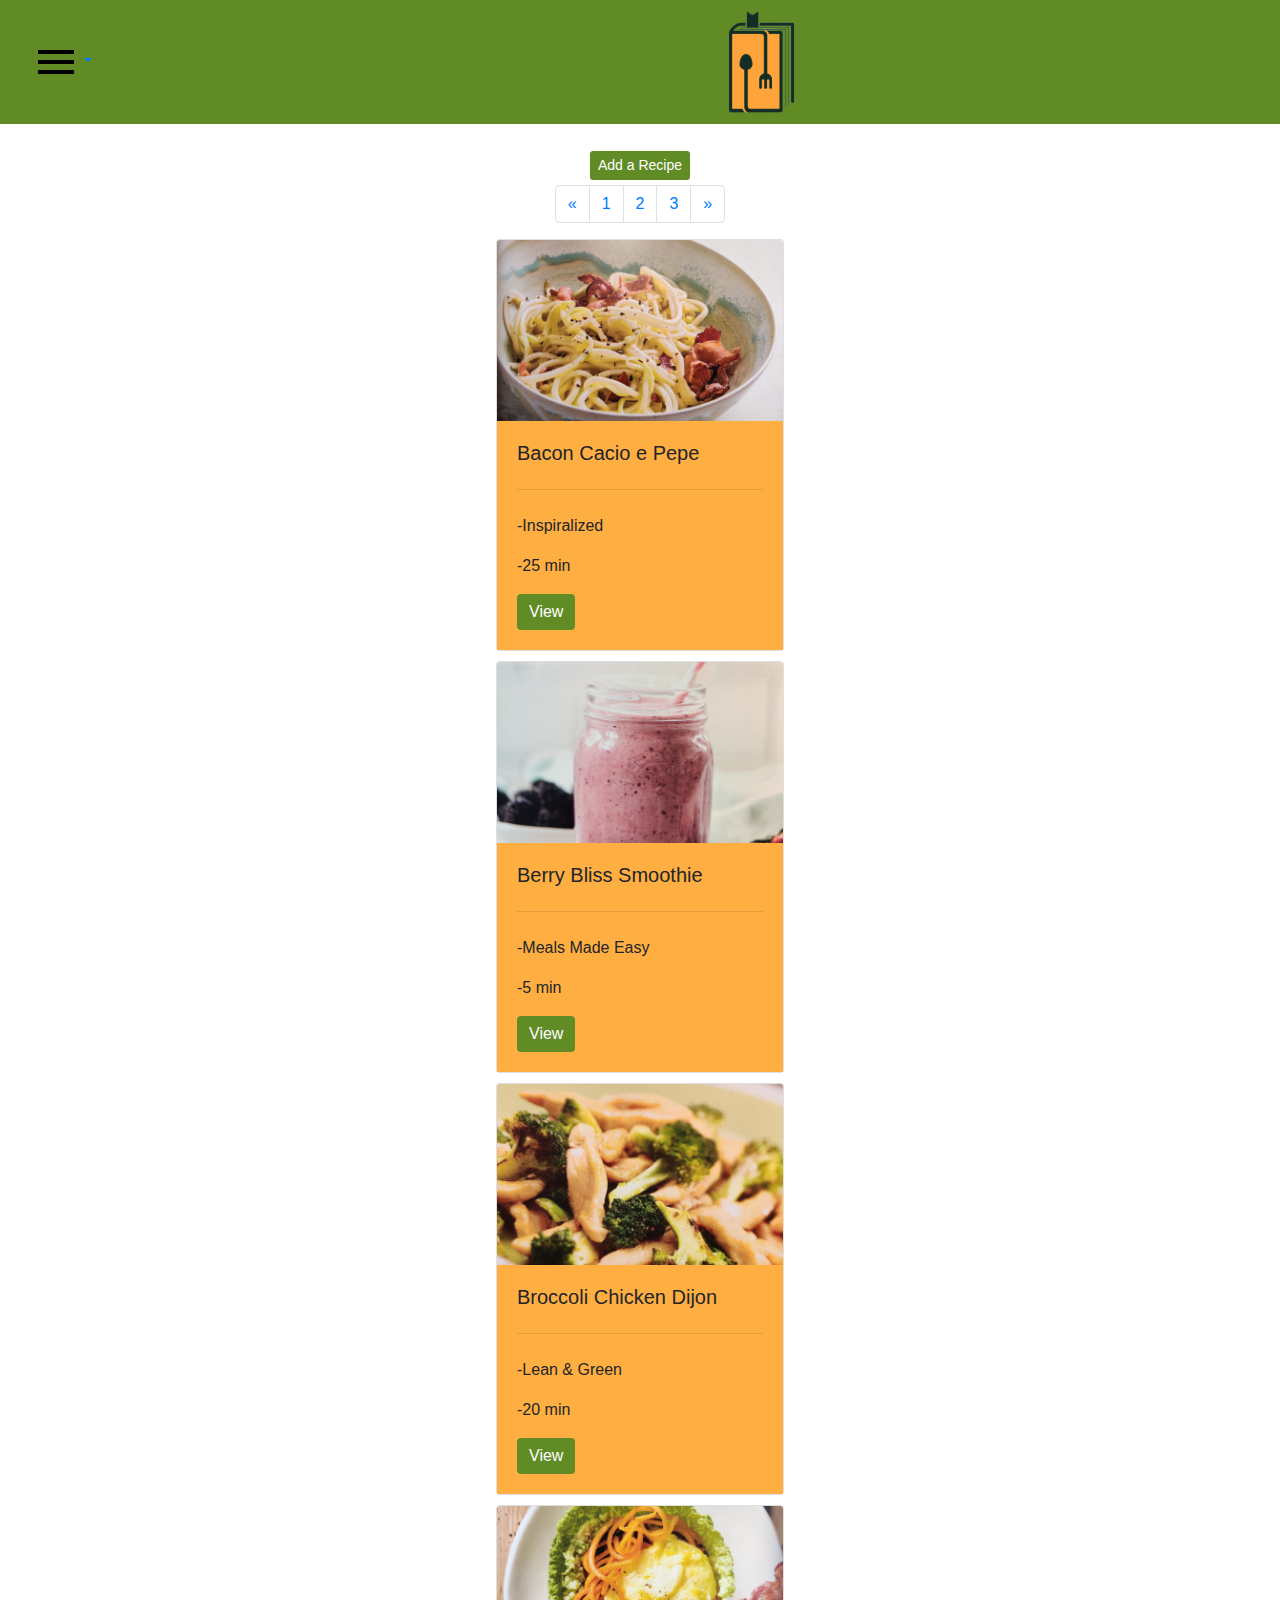
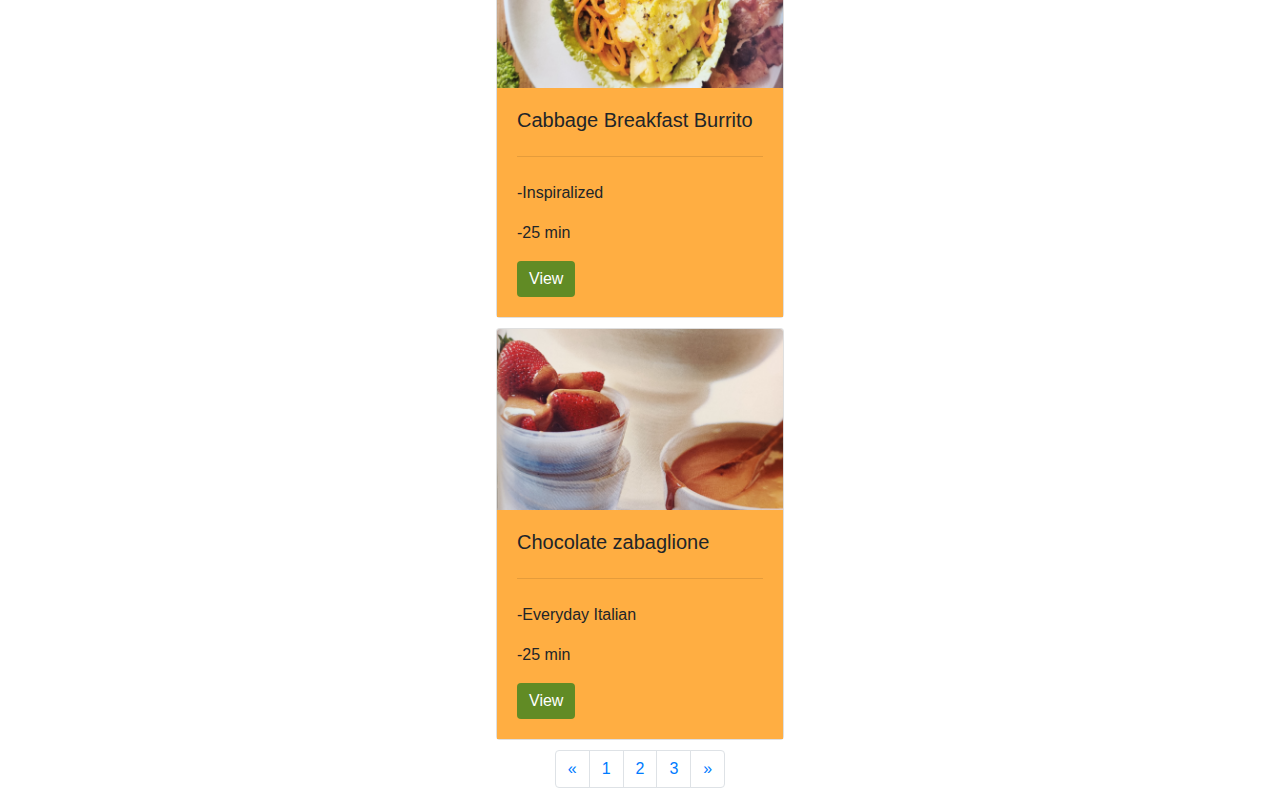
==== MyRecipes.html @ f9ef9d82 "Updates" ====
<html>
    <head>
        <meta name="viewport" content="width=device-width, initial-scale=1, shrink-to-fit=no">
        <link rel="stylesheet" href="css/1.css">
        <link rel="stylesheet" href="https://cdn.jsdelivr.net/npm/bootstrap@4.3.1/dist/css/bootstrap.min.css" integrity="sha384-ggOyR0iXCbMQv3Xipma34MD+dH/1fQ784/j6cY/iJTQUOhcWr7x9JvoRxT2MZw1T" crossorigin="anonymous">
    </head>
<body>
<section class="nav1">
    <nav class="navbar sticky-top ">
        <div class="dropdown">
            <ul class="nav nav-pills">
               
                <li class="nav-item dropdown">
                  <a class="nav-link dropdown-toggle" data-toggle="dropdown" href="#" role="button" aria-haspopup="true" aria-expanded="false"><img src="/IMAGES/bar (1).png"></a>
                  <div class="dropdown-menu">
                    <a class="dropdown-item" href="#">Home</a>
                    <a class="dropdown-item" href="index.html">Add a recipe</a>
                    <a class="dropdown-item" href="MyRecipes.html">View my recipes</a>
                    
                  </div>
                </li>
               
              </ul>
        </div>
                <a class="brand" href="#">
                    <img src="IMAGES/Screen Shot 2023-03-15 at 7.31 1 (2).png">
                  </a>
               
             
      </nav>
</section>

<section class="button1">
<div class="d-flex justify-content-center">
    <a href="index.html">
<button type="button" class="btn btn-primary btn-sm">Add a Recipe</button>
    </a>
</div>
</section>

<section>
    <nav aria-label="Page navigation example">
        <ul class="pagination justify-content-center">
          <li class="page-item">
            <a class="page-link" href="MyRecipes3.html" aria-label="Previous">
              <span aria-hidden="true">&laquo;</span>
            </a>
          </li>
          <li class="page-item"><a class="page-link" href="MyRecipes.html">1</a></li>
          <li class="page-item"><a class="page-link" href="MyRecipies2.html">2</a></li>
          <li class="page-item"><a class="page-link" href="MyRecipes3.html">3</a></li>
          <li class="page-item">
            <a class="page-link" href="MyRecipies2.html" aria-label="Next">
              <span aria-hidden="true">&raquo;</span>
            </a>
          </li>
        </ul>
      </nav>
</section>


<section>
  <div class="card" style="width: 18rem;">
    <img src="IMAGES/IMG_20230316_161051 1 (1).png" class="card-img-top" alt="...">
    <div class="card-body">
      <h5 class="card-title">Bacon Cacio e Pepe</h5>
      <hr class="my-4">
      <p class="card-text">-Inspiralized</p>
      <p class="card-text">-25 min</p>
      <a href="Recipe.html" class="btn btn-primary">View</a>
    </div>
  </div>
  <div class="card" style="width: 18rem;">
    <img src="IMAGES/IMG_20230316_155310 1 (2).png" class="card-img-top" alt="...">
    <div class="card-body">
      <h5 class="card-title">Berry Bliss Smoothie</h5>
      <hr class="my-4">
      <p class="card-text">-Meals Made Easy</p>
      <p class="card-text">-5 min</p>
      <a href="Recipe.html" class="btn btn-primary">View</a>
    </div>
  </div>
  <div class="card" style="width: 18rem;">
    <img src="IMAGES/IMG_20230316_155310 1 (3).png" class="card-img-top" alt="...">
    <div class="card-body">
      <h5 class="card-title">Broccoli Chicken Dijon</h5>
      <hr class="my-4">
      <p class="card-text">-Lean & Green</p>
      <p class="card-text">-20 min</p>
      <a href="Recipe.html" class="btn btn-primary">View</a>
    </div>
  </div>
  <div class="card" style="width: 18rem;">
    <img src="IMAGES/Cabbage.png" class="card-img-top" alt="...">
    <div class="card-body">
      <h5 class="card-title">Cabbage Breakfast Burrito</h5>
      <hr class="my-4">
      <p class="card-text">-Inspiralized</p>
      <p class="card-text">-25 min</p>
      <a href="Recipe.html" class="btn btn-primary">View</a>
    </div>
  </div>   
      
  <div class="card" style="width: 18rem;">
    <img src="IMAGES/chocolate.png" class="card-img-top" alt="...">
    <div class="card-body">
      <h5 class="card-title">Chocolate zabaglione</h5>
      <hr class="my-4">
      <p class="card-text">-Everyday Italian</p>
      <p class="card-text">-25 min</p>
      <a href="Recipe.html" class="btn btn-primary">View</a>
    </div>
  </div>  

</section>

<section>
  <nav aria-label="Page navigation example">
    <ul class="pagination justify-content-center">
      <li class="page-item">
        <a class="page-link" href="MyRecipes3.html" aria-label="Previous">
          <span aria-hidden="true">&laquo;</span>
        </a>
      </li>
      <li class="page-item"><a class="page-link" href="MyRecipes.html">1</a></li>
      <li class="page-item"><a class="page-link" href="MyRecipies2.html">2</a></li>
      <li class="page-item"><a class="page-link" href="MyRecipes3.html">3</a></li>
      <li class="page-item">
        <a class="page-link" href="MyRecipies2.html" aria-label="Next">
          <span aria-hidden="true">&raquo;</span>
        </a>
      </li>
    </ul>
  </nav>
</section>

<script src="https://code.jquery.com/jquery-3.3.1.slim.min.js" integrity="sha384-q8i/X+965DzO0rT7abK41JStQIAqVgRVzpbzo5smXKp4YfRvH+8abtTE1Pi6jizo" crossorigin="anonymous"></script>
<script src="https://cdn.jsdelivr.net/npm/popper.js@1.14.7/dist/umd/popper.min.js" integrity="sha384-UO2eT0CpHqdSJQ6hJty5KVphtPhzWj9WO1clHTMGa3JDZwrnQq4sF86dIHNDz0W1" crossorigin="anonymous"></script>
<script src="https://cdn.jsdelivr.net/npm/bootstrap@4.3.1/dist/js/bootstrap.min.js" integrity="sha384-JjSmVgyd0p3pXB1rRibZUAYoIIy6OrQ6VrjIEaFf/nJGzIxFDsf4x0xIM+B07jRM" crossorigin="anonymous"></script>
</body>
</html>
---- css/1.css ----
html {
    scroll-behavior: smooth;
    
  }

.h1 { 
  text-align: center;
  padding: 1vh;
}

.center {
  margin:10vw
  
}

.Ingredients {
  padding: 3vh;
}

.buttonz{
  padding: 3vh;
  width: 100vw;
}

.button1 {
  padding-top: 3vh;
}

.btn-sm {
  width: 100%;
  padding-bottom: 5vh;
  margin-bottom: 5%;
}

.card {
  
  margin: 0 auto; /* Added */
  float: none; /* Added */
  margin-bottom: 10px; /* Added */
  
}



.navbar{
  background-color: #618B25;
 
}

.brand {
  padding-right: 36vw;
}

.card-body {
  background-color: #FFAE42;
}

.btn-primary, .btn-primary:hover, .btn-primary:active, .btn-primary:visited {
  background-color: #618B25 !important;
  border: #618B25 !important;
}

.jumbotron {
  background-color: #FFAE42 !important;
  margin: 5%;
}

.data-toggle {
  background-color: #618B25;
}
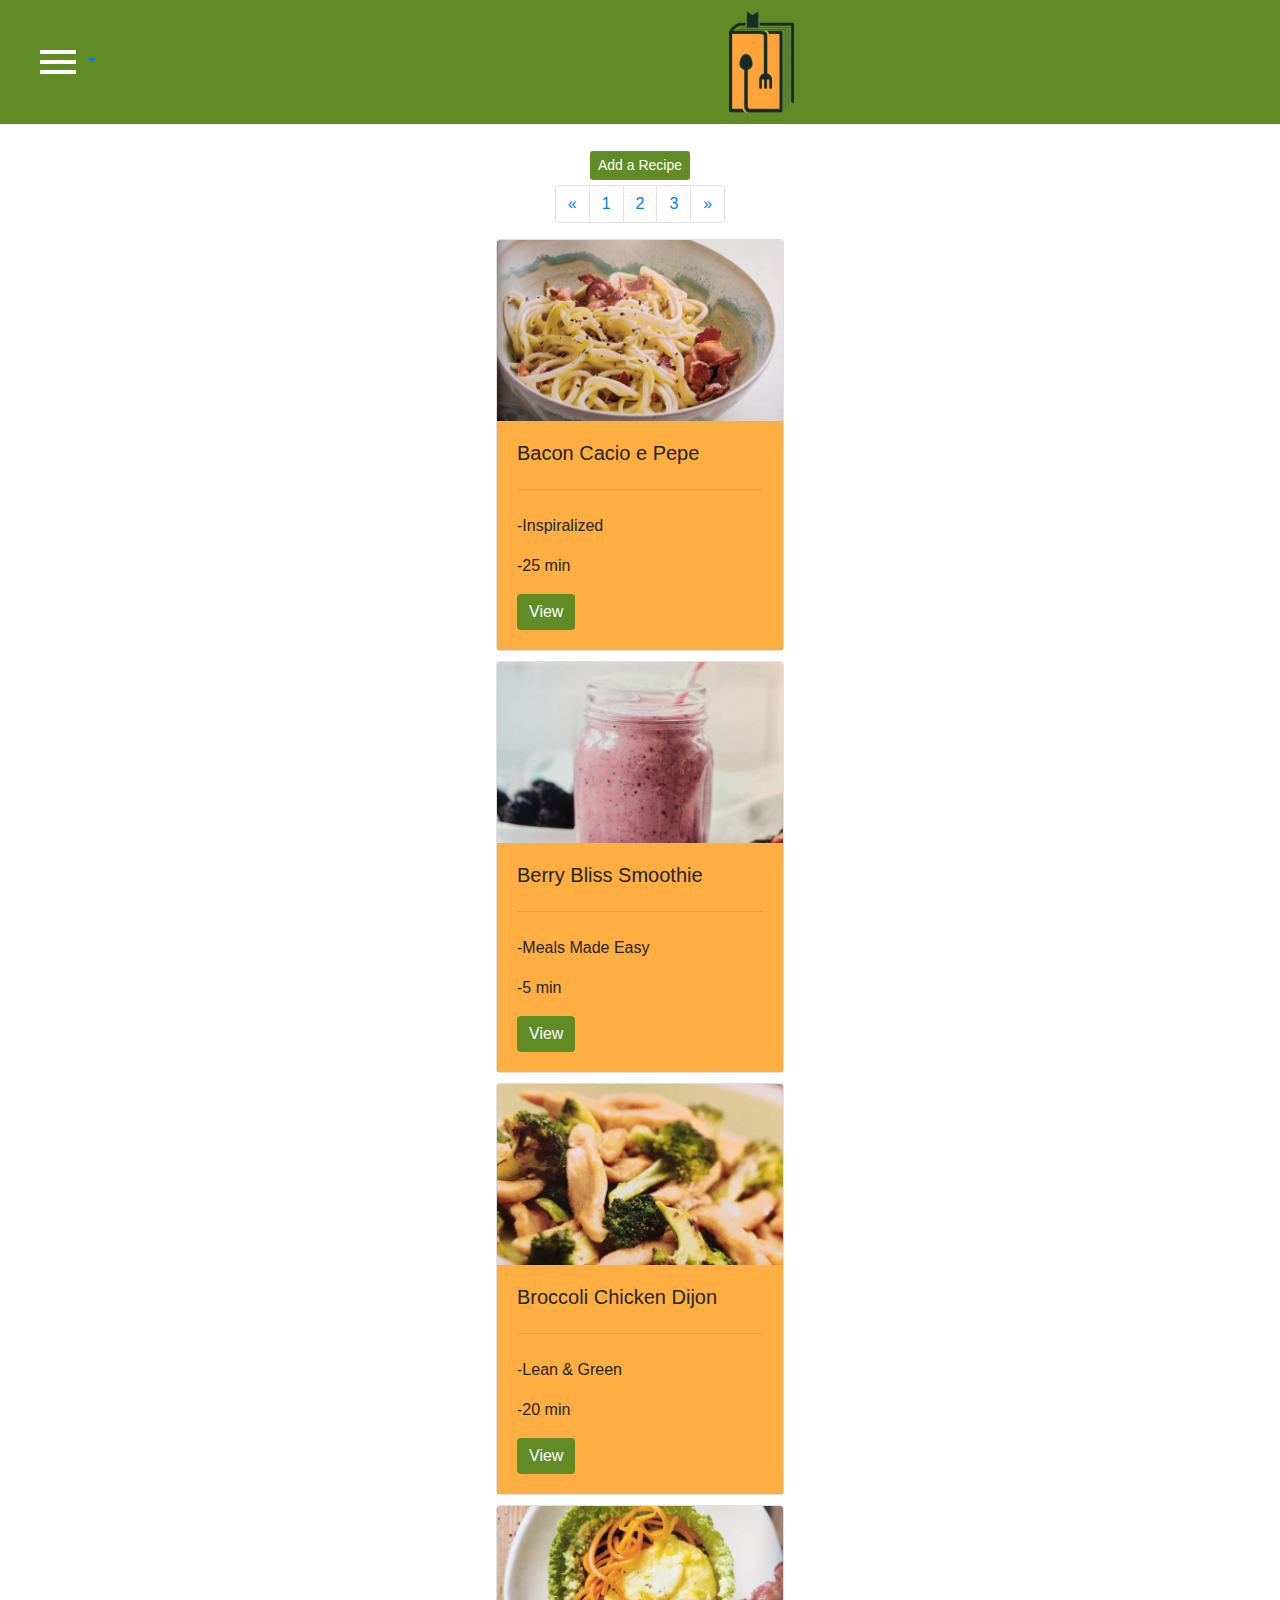
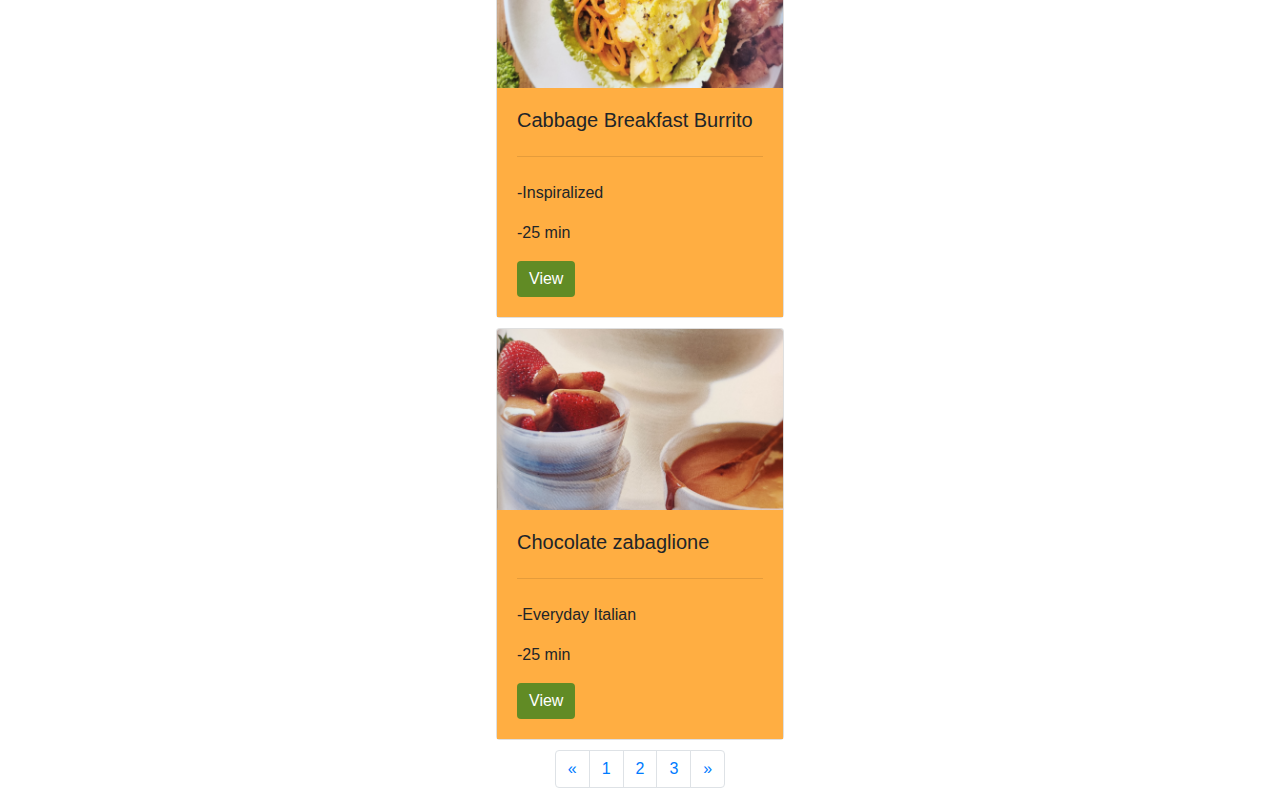
==== commit 7d78b085: "hamburger menu update" ====
--- a/MyRecipes.html
+++ b/MyRecipes.html
@@ -11,7 +11,7 @@
             <ul class="nav nav-pills">
                
                 <li class="nav-item dropdown">
-                  <a class="nav-link dropdown-toggle" data-toggle="dropdown" href="#" role="button" aria-haspopup="true" aria-expanded="false"><img src="/IMAGES/bar (1).png"></a>
+                  <a class="nav-link dropdown-toggle" data-toggle="dropdown" href="#" role="button" aria-haspopup="true" aria-expanded="false"><img src="IMAGES/Frame 2 (4).jpg"></a>
                   <div class="dropdown-menu">
                     <a class="dropdown-item" href="#">Home</a>
                     <a class="dropdown-item" href="index.html">Add a recipe</a>
